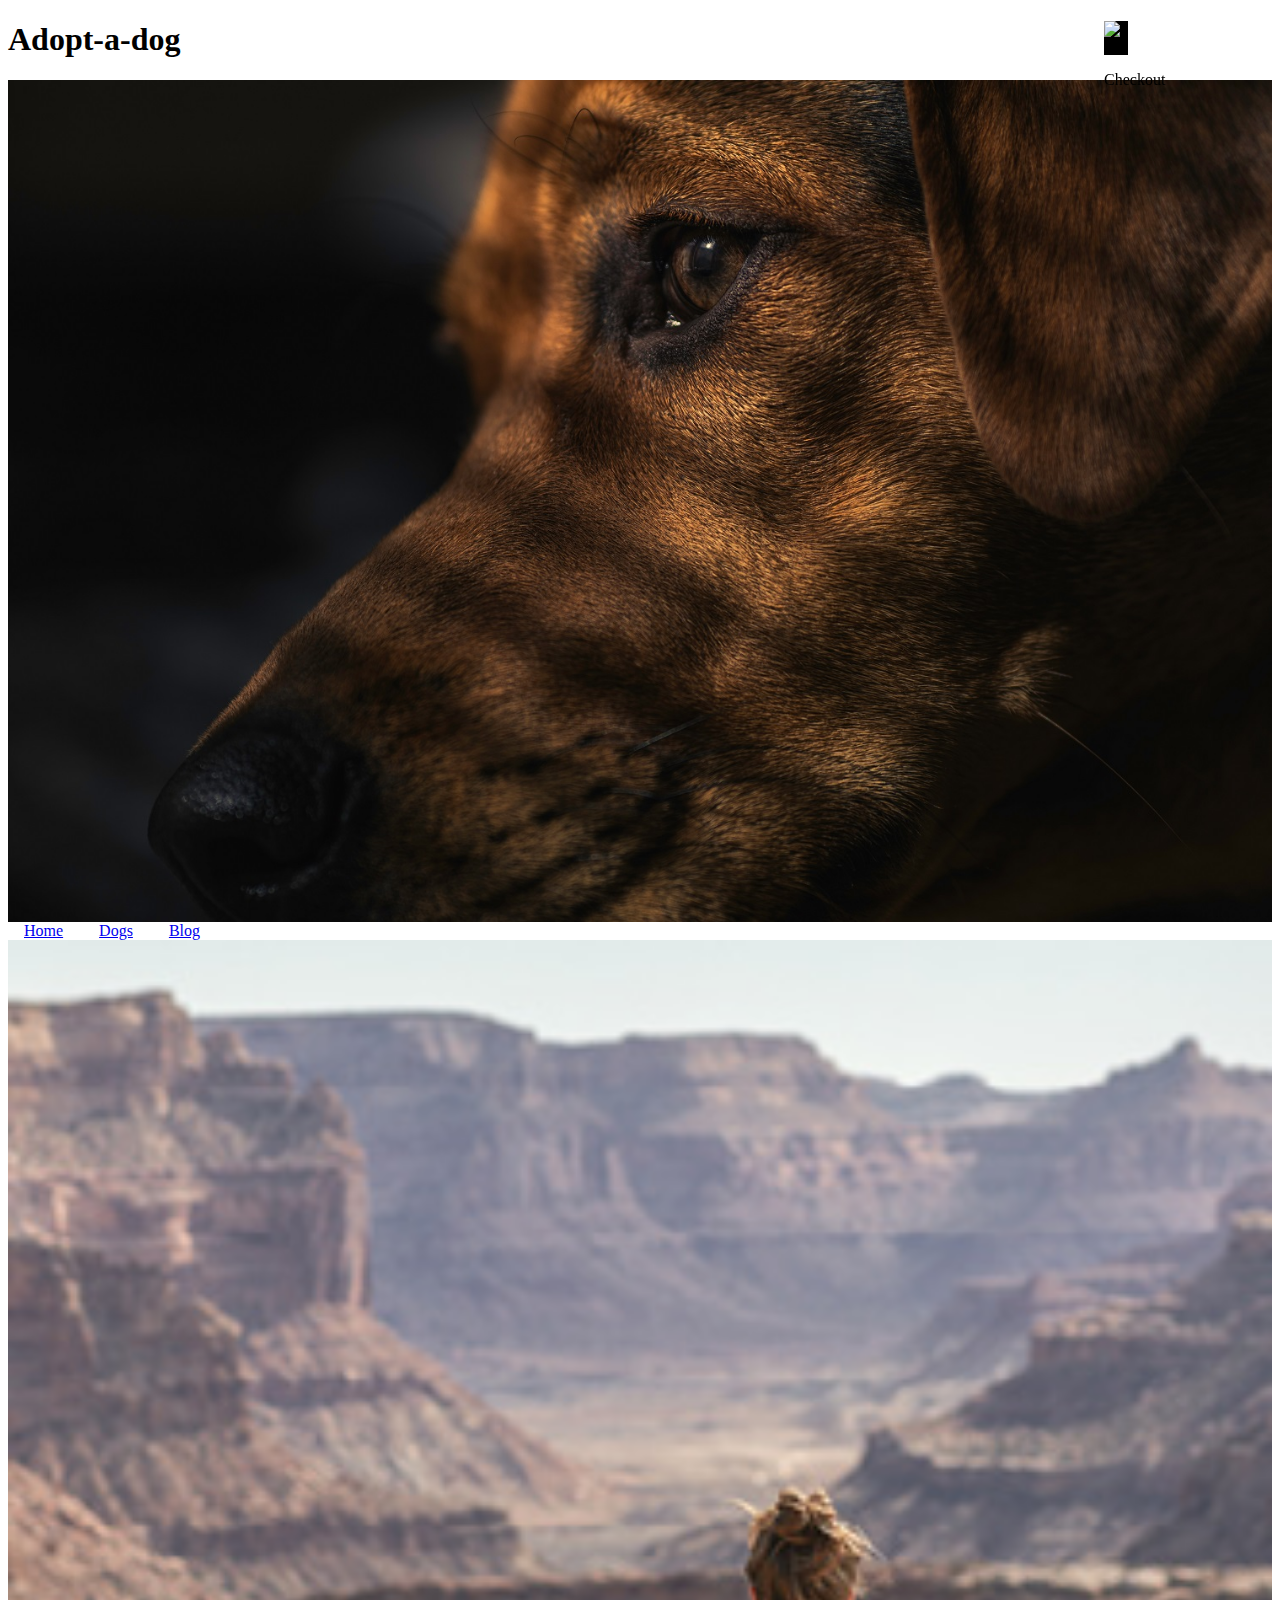
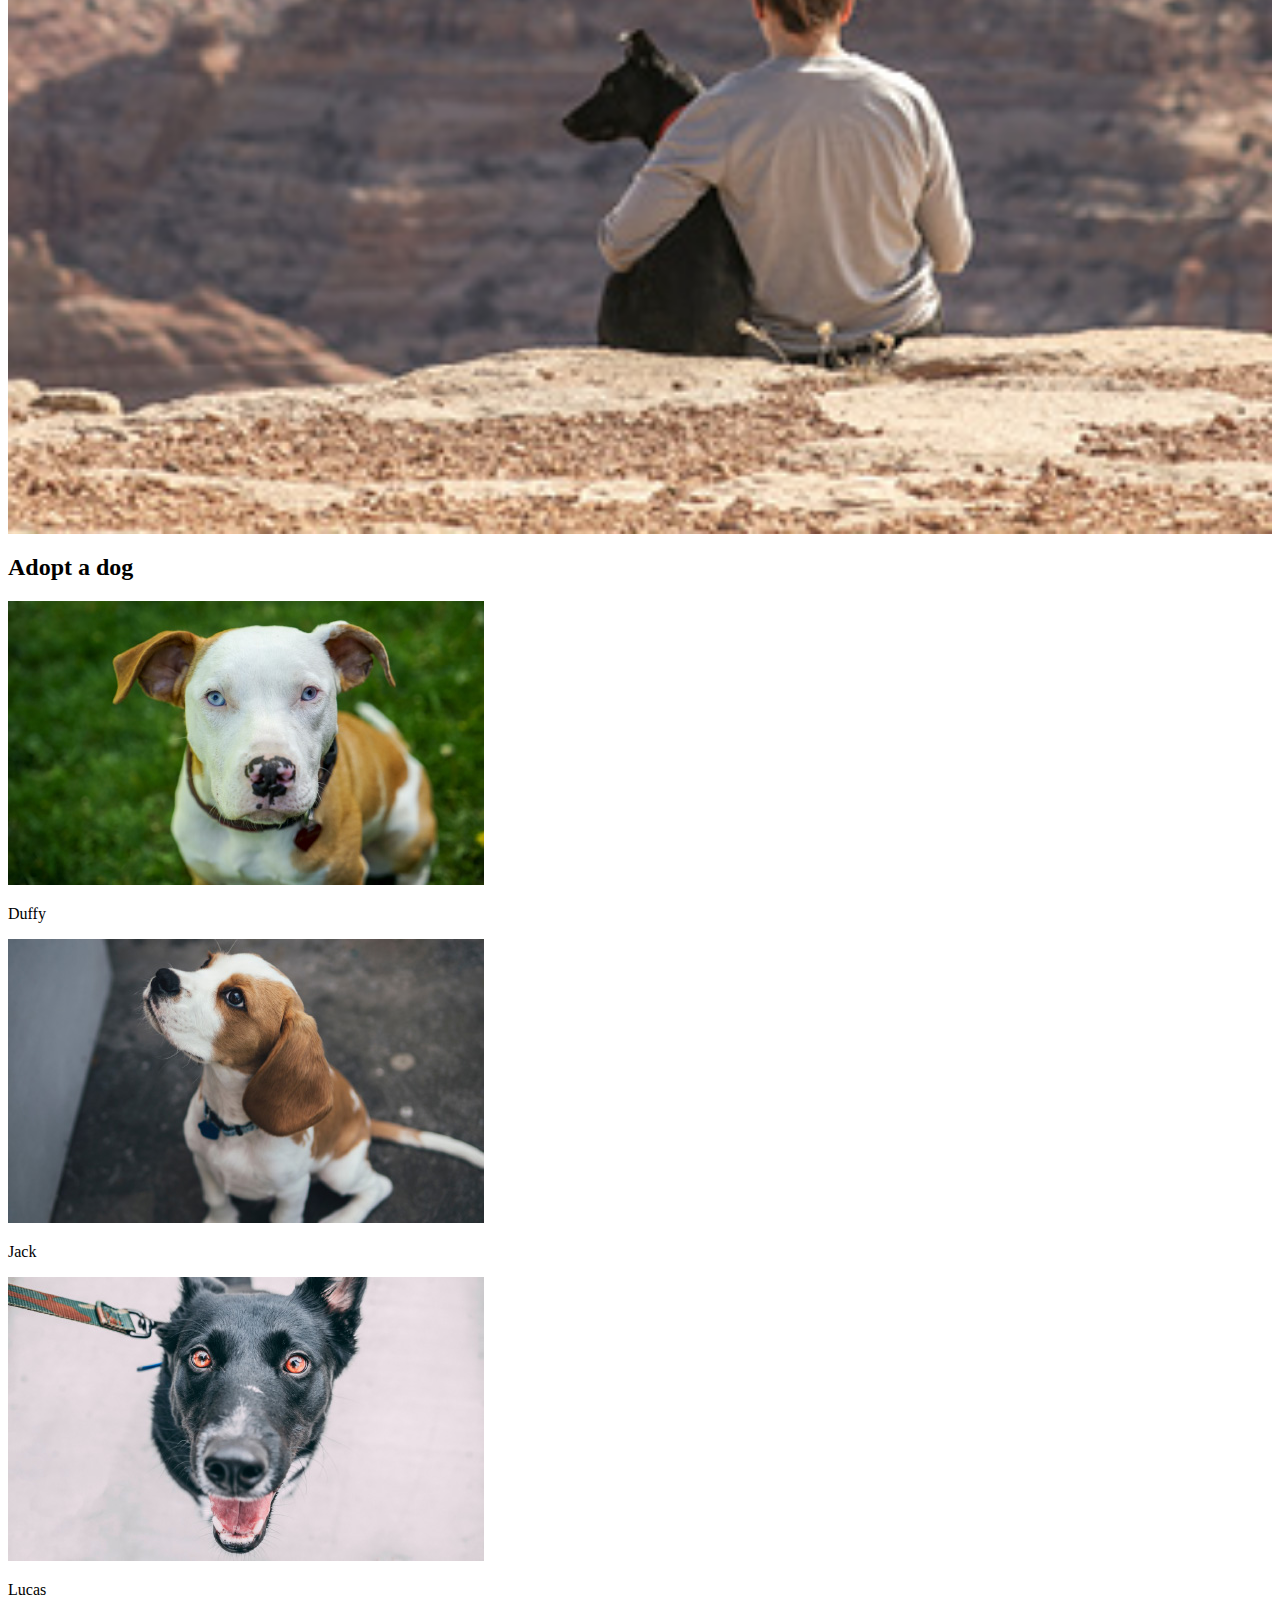
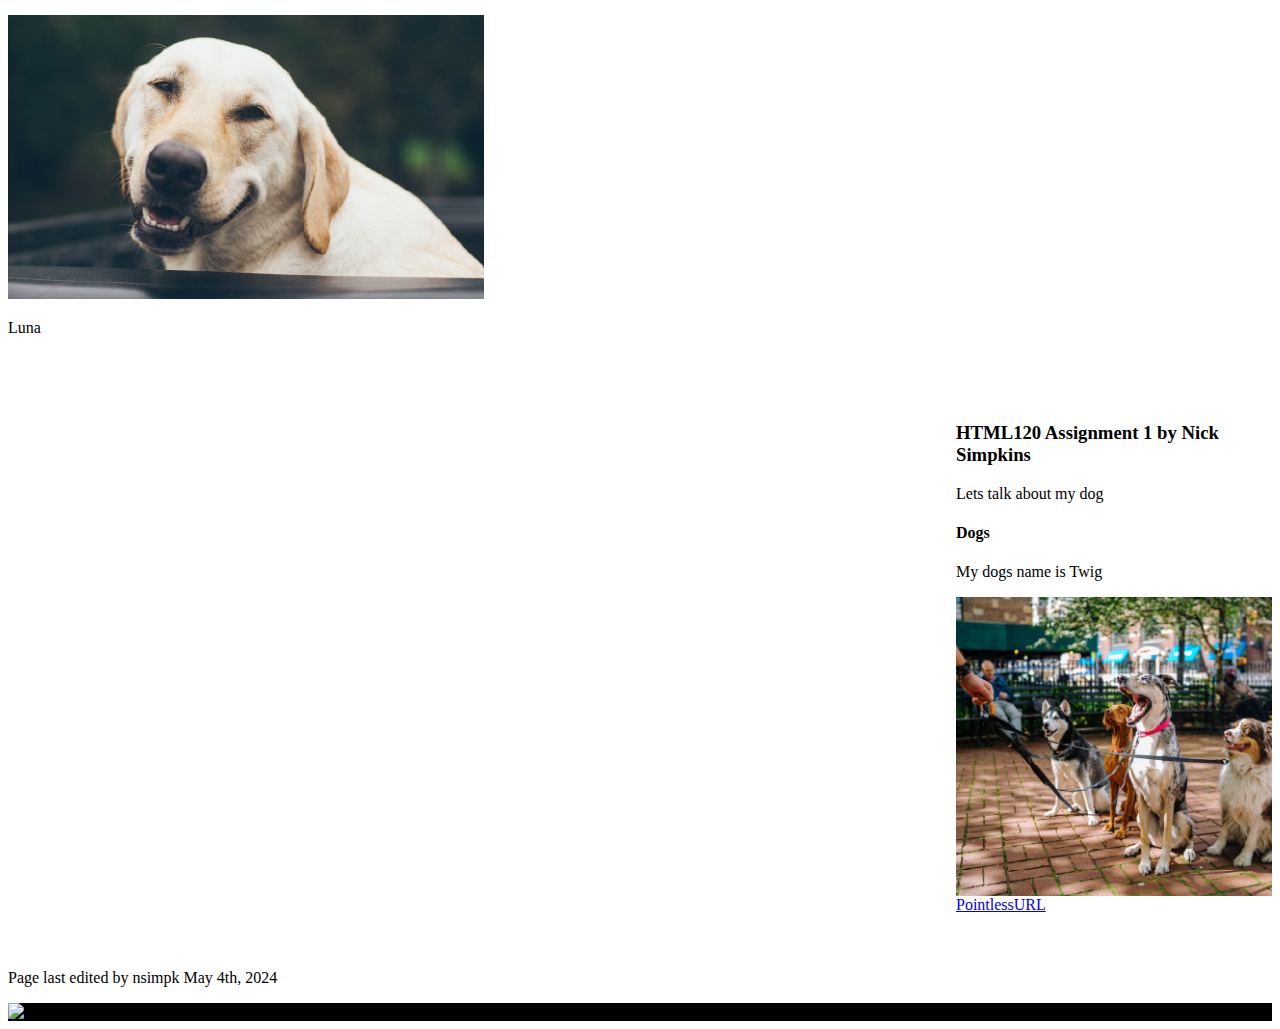
==== adopt-a-dog/index.html @ cb92bf4f "adopt a dog was in a sep repo, moving over to html200 repo" ====
<!DOCTYPE html>
<html lang="en">
    <head> 
        <meta charset="utf-8">
        <meta name="viewport" content="width=device-width, inital-scale=1">
        <title>adopt-a-dog</title>
        <link rel="stylesheet" media="screen" href="styles/styles.css">
        <link rel="stylesheet" media="print" href="styles/print.css">
    </head>
    <body>
        <header>
            <div class="checkout">
                <img
                src="./images/cart-icon.svg"
                style="background-color: black;"
                alt="cart">
                <p> Checkout </p>
            </div>
            <div>
                <h1>Adopt-a-dog</h1>
                <img
                class="responsive-img"
                src="./images/header-image.jpg"
                alt="close up of a doggo">
            </div>
            <nav>
                <span class="sr-only">links will navigate to a new page</span>
                <a href="https://nsimpk.github.io/html200-adopt-a-dog/">Home</a>
                <a href="https://nsimpk.github.io/html200-adopt-a-dog/dogs">Dogs</a>
                <a href="https://nsimpk.github.io/html200-adopt-a-dog/blog">Blog</a>
            </nav>
        </header>
        
        <img
        class="responsive-img"
        src="./images/blog-1.jpg"
        alt="scenic dog and owner outdoors">
            
        <section>
            <h2>Adopt a dog</h2>
        </section>
        <div class="grid-container">
            <div class="grid-item-1">
                <img
                class="fit-picture"
                src="./images/duffy-card.jpg"
                alt="Dog Duffy">
                <p>Duffy</p>
            </div>
            <div class="grid-item-2">
                <img
                class="fit-picture"
                src="./images/jack-card.jpg"
                alt="Dog Jack">
                <p>Jack</p>
            </div>
            <div class="grid-item-3">
                <img
                class="fit-picture"
                src="./images/lucas-card.jpg"
                alt="Dog Lucas">
                <p>Lucas</p>
            </div>
            <div class="grid-item-4">
                <img
                class="fit-picture"
                src="./images/luna-card.jpg"
                alt="Dog Luna">
                <p>Luna</p>
            </div>
        </div>
        <div class="container">
            <aside class=box>
                <section>
                    <h3>HTML120 Assignment 1 by Nick Simpkins</h3>
                    <p>Lets talk about my dog</p>
                </section>
                <section>
                    <h4>Dogs</h4>
                    <p>My dogs name is Twig</p>
                    <img
                        class="responsive-img"
                        src="./images/blog-2.jpg"
                        alt="pack of dogs on leash"
                    >
                    <span class="sr-only">this link will navigate you to the top of this page, rather "pointless"</span>
                    <a href="#">PointlessURL</a>
                </section>
            </aside>
        </div>
        <footer>
            <div>
                <p>Page last edited by nsimpk <time datetime="2024-05-04T08:15:00">May 4th, 2024</time></p>
                <img
                    class="responsive-img"
                    src="./images/adoptadog-logo.svg"
                    alt="logo"
                    style="background-color: black;"
                >
            </div>
        </footer>
    </body>
    </html>
---- adopt-a-dog/styles/styles.css ----
.checkout {
    position: fixed;
    right: 10rem;
    height: 2rem;
    width: 1rem;
}
.container {
    height: 600px;
    display: flex;
    flex-direction: row;
    flex-wrap: wrap;
    justify-content: right;
    align-items: center;
}
.box {
    height: 500px;
    width: 25%;
}
.sr-only {
    position: absolute;
    left: -10000px;
    top: auto;
    width: 1px;
    height: 1px;
    overflow: hidden;
}
nav a {
    padding: .5rem;
    margin: .5rem;
}

.responsive-img {
    display: block;
    width: 100%;
    height: auto;
}

nav a {
    padding: .5rem;
    margin: .5rem;
}

@media screen and (max-width:576px){
    aside{
        display: none;
    }
}
---- adopt-a-dog/styles/print.css ----
body {
    margin: 0;
    color: #000;
    background-color: #fff;
  }

  img {
    display:none;
}
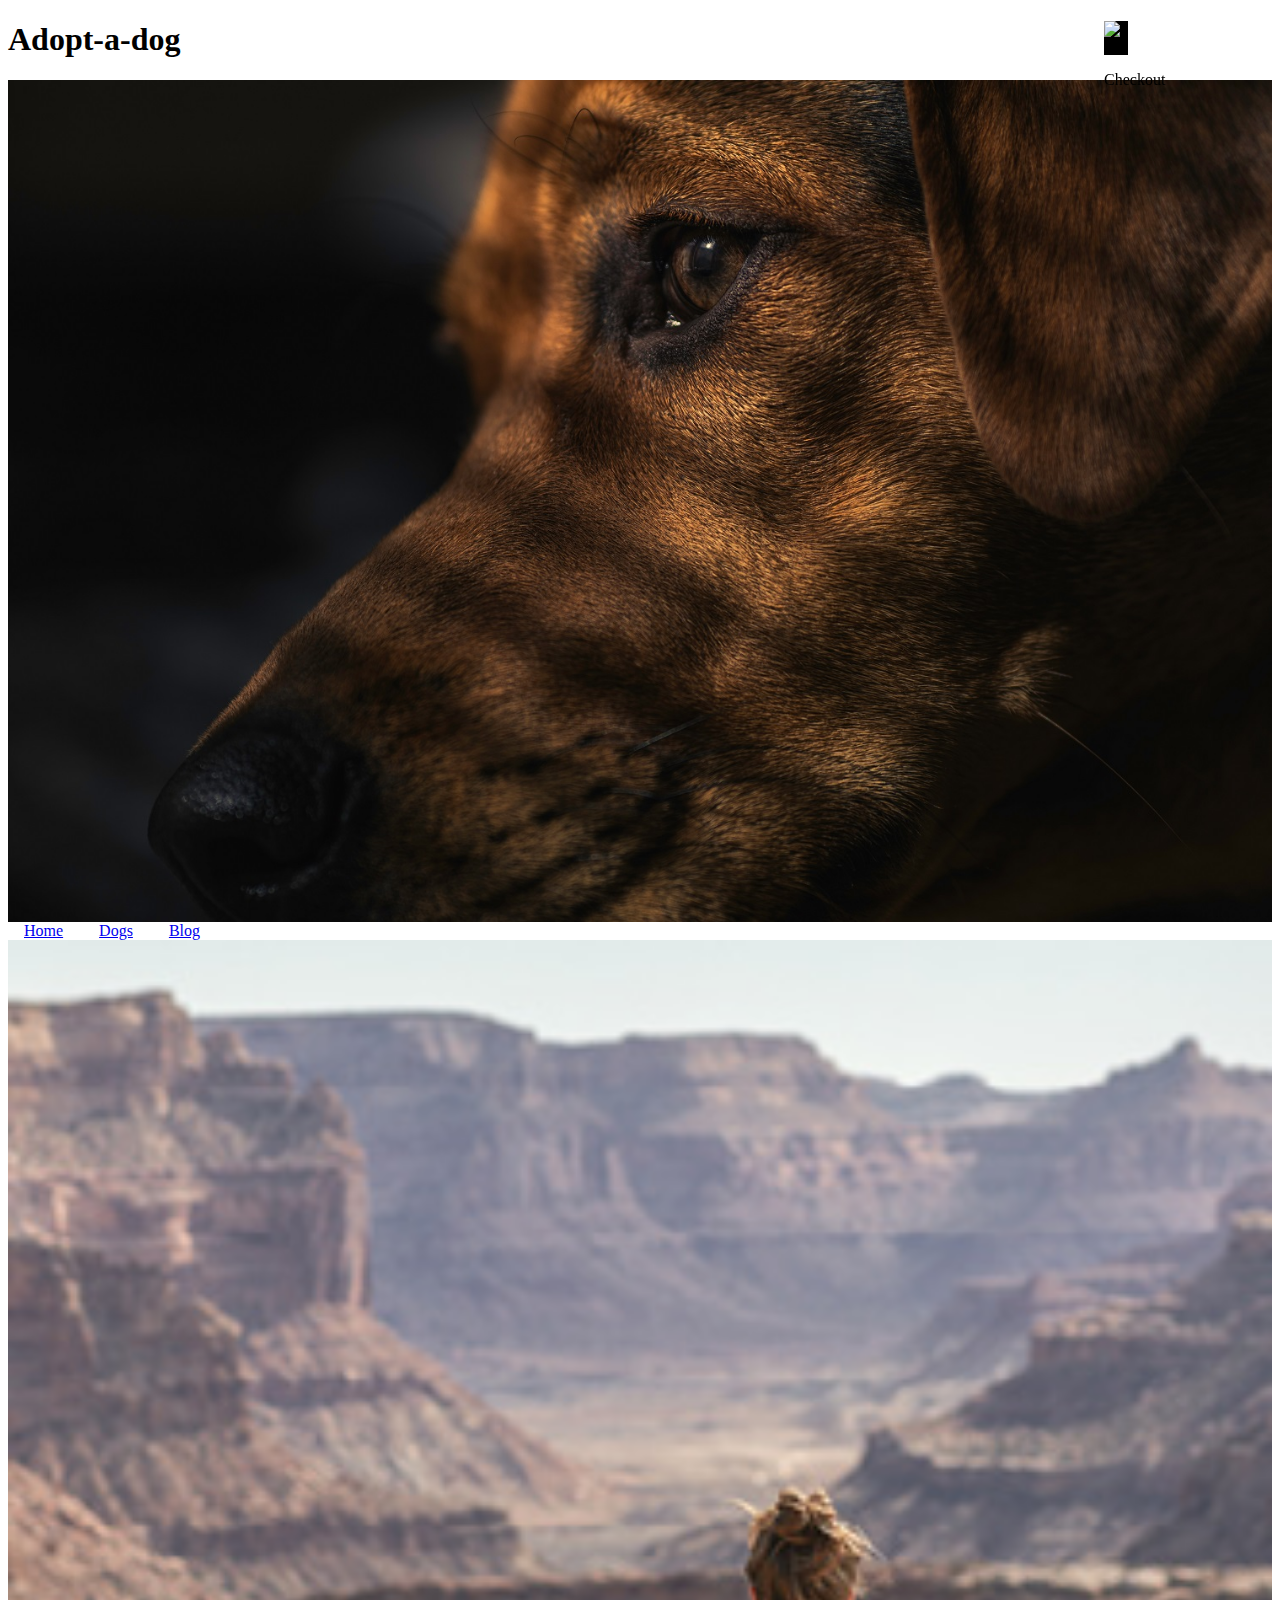
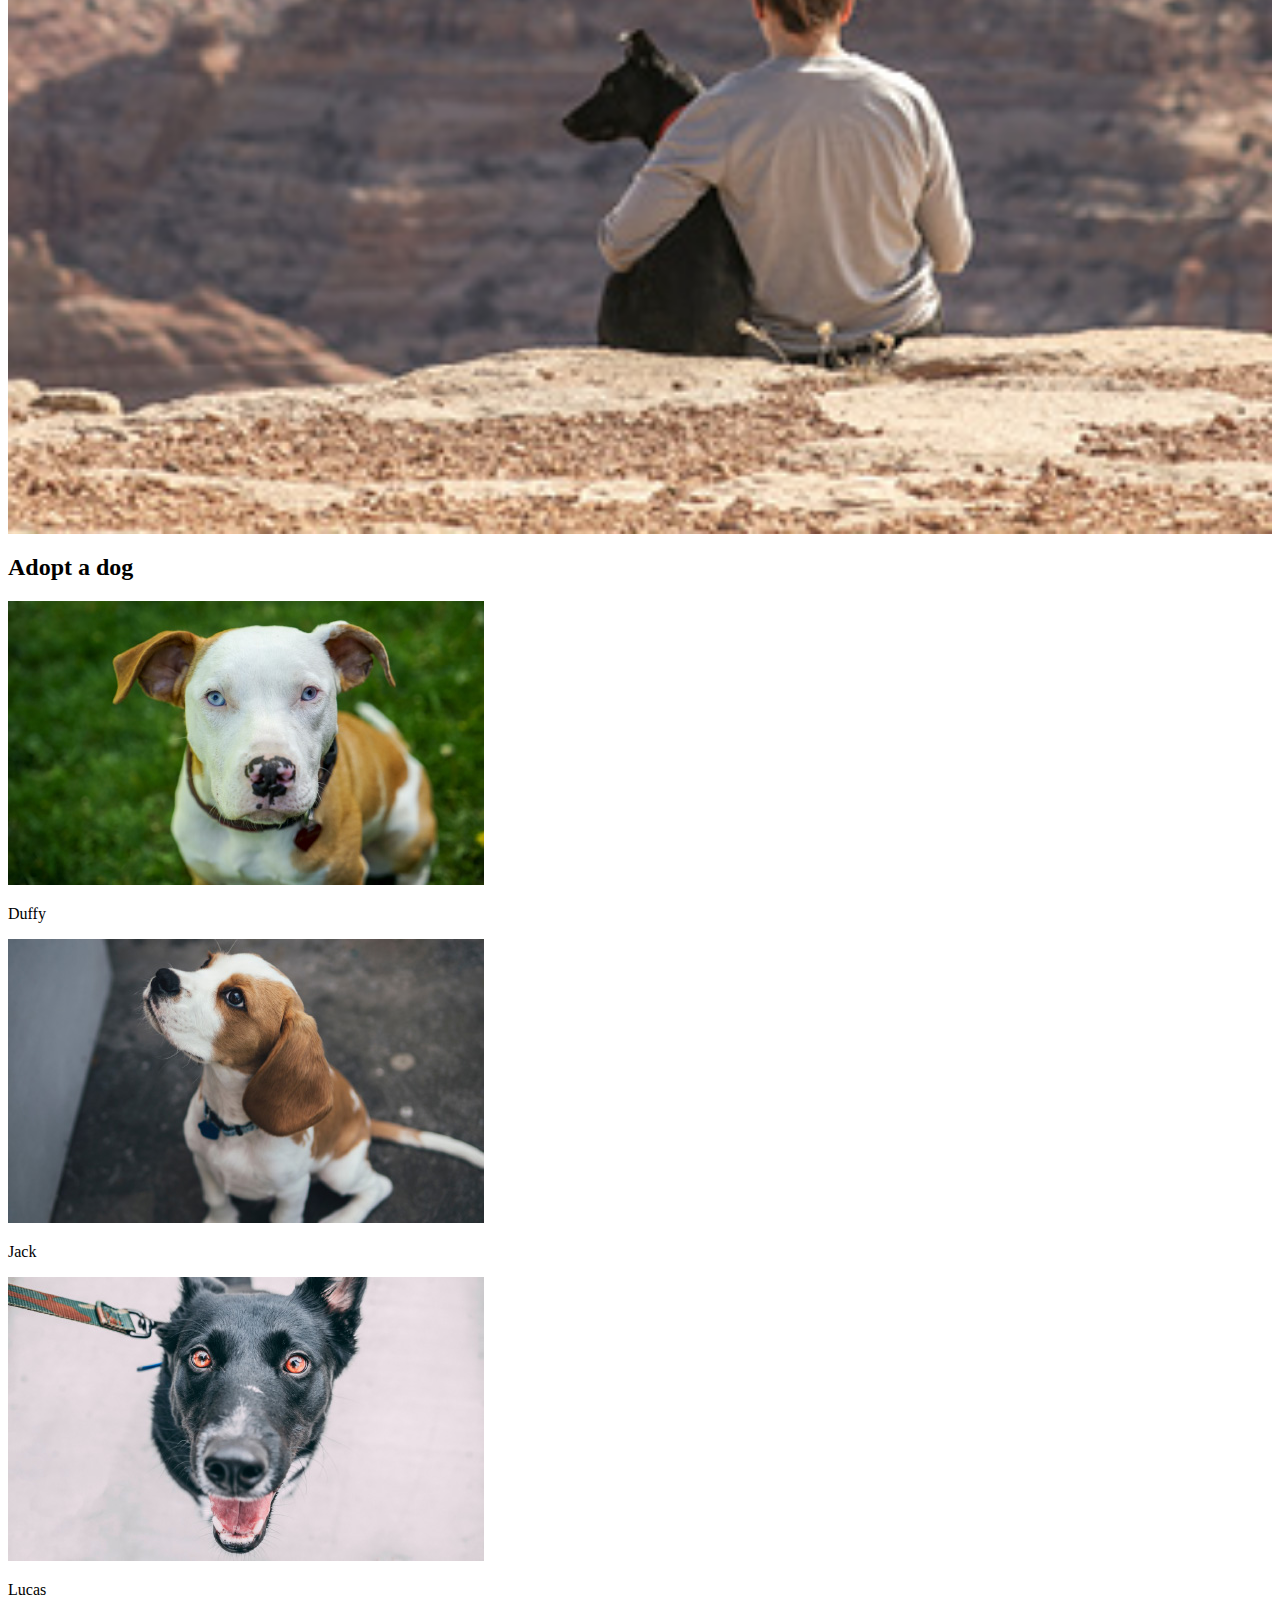
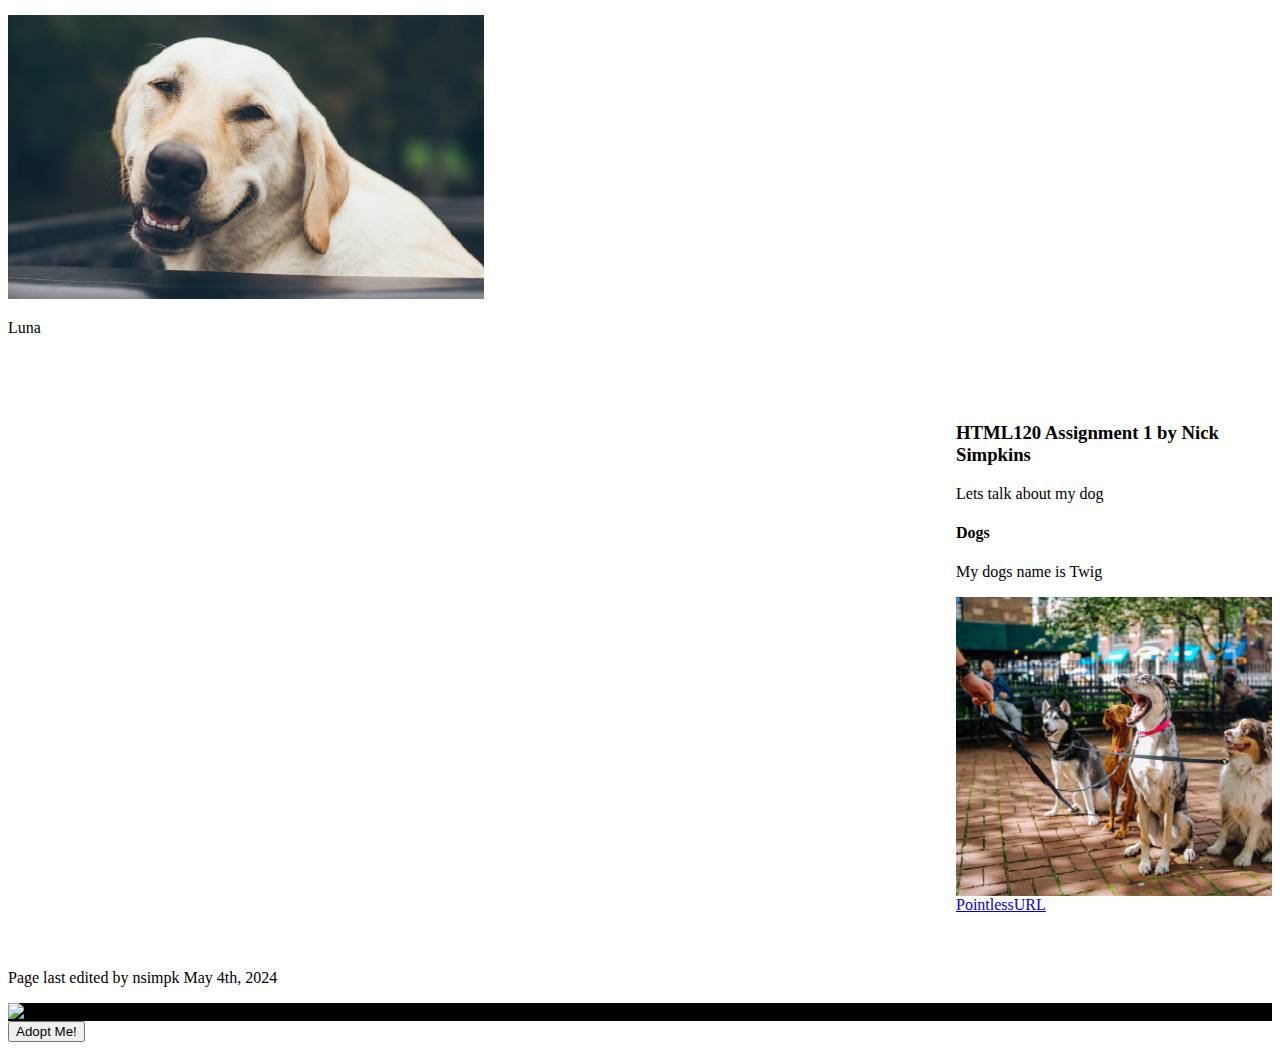
==== commit 30566983: "Add JavaScript" ====
--- a/adopt-a-dog/index.html
+++ b/adopt-a-dog/index.html
@@ -99,5 +99,7 @@
                 >
             </div>
         </footer>
+        <button onclick="adoptMe()">Adopt Me!</button>  
+        <script src="./JavaScript.js" charset="utf-8"></script>
     </body>
     </html>